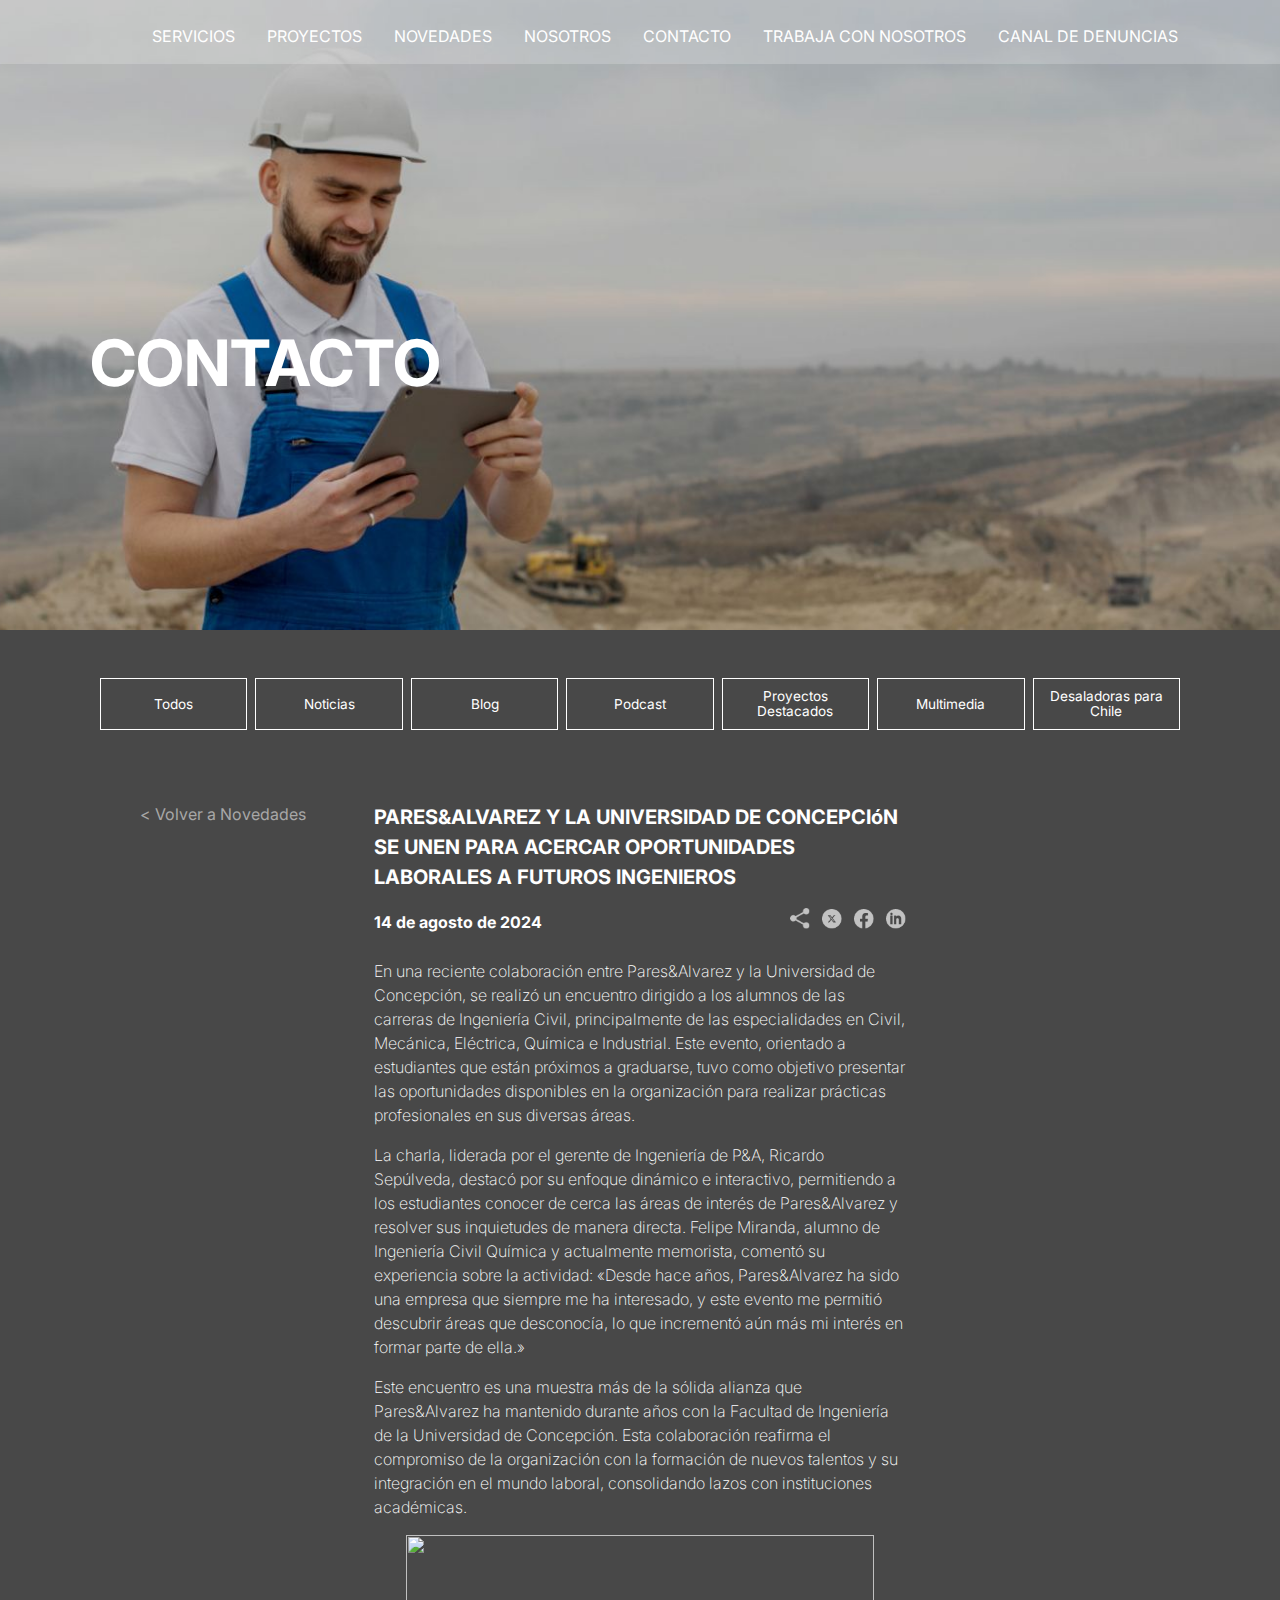
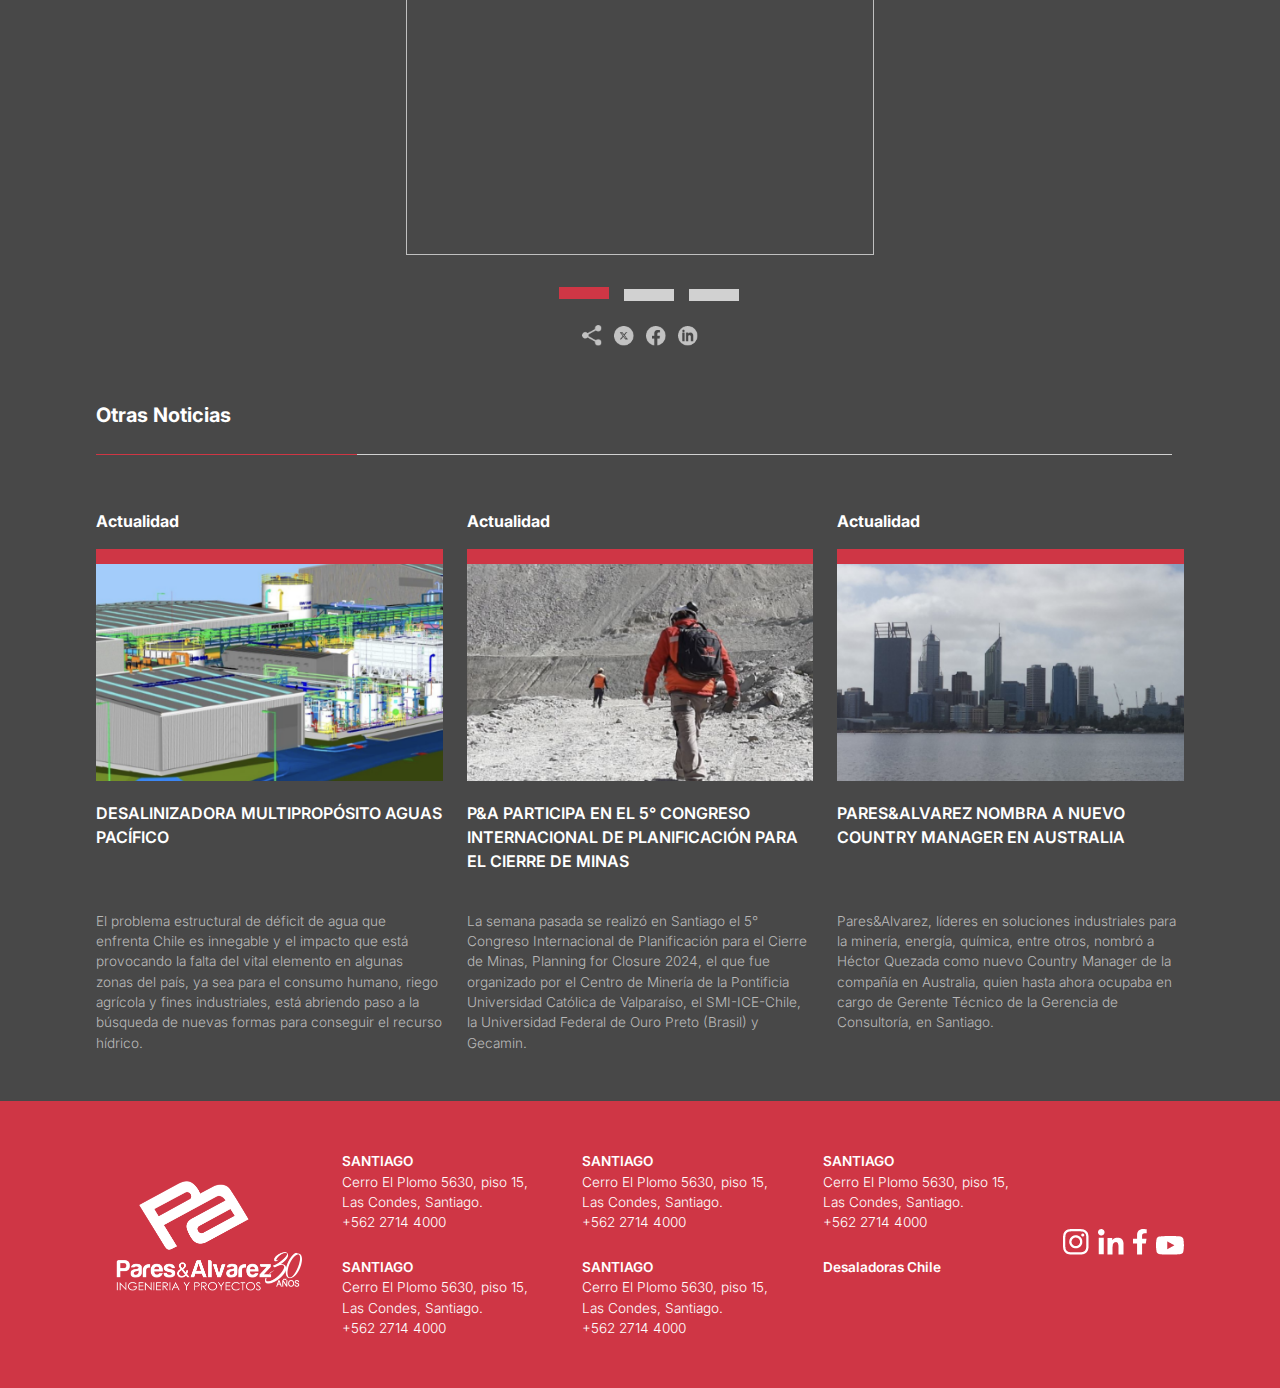
==== contacto.html @ e7b86f05 "first commit" ====
<!DOCTYPE html>
<html lang="en">
<head>
	<meta charset="UTF-8">
	<meta name="viewport" content="width=device-width, initial-scale=1.0">
	<link rel="stylesheet" href="css/bulma.min.css" />
	<link rel="stylesheet" href="css/main.css" />
	<link rel="stylesheet" href="css/menu.css" />
	<link rel="stylesheet" href="css/fontawesome/css/all.min.css" media="all"/>
	<link rel="stylesheet" href="js/slick/slick.min.css" />
	<link rel="preconnect" href="https://fonts.googleapis.com">
	<link rel="preconnect" href="https://fonts.gstatic.com" crossorigin>
	<link href="https://fonts.googleapis.com/css2?family=Inter:ital,opsz,wght@0,14..32,100..900;1,14..32,100..900&display=swap" rel="stylesheet">

	<script type="text/javascript" src="js/jquery-3.6.0.min.js"></script>
	<script type="text/javascript" src="js/main.js"></script>
	<script type="text/javascript" src="js/slick/slick.min.js"></script>
	<title>Pares&Alvarez</title>

</head>
<body>
	<header class="cabecera-sitio pt-4 pb-2">
		<div class="wrapper">
			<div class="columns is-vcentered is-mobile">
				<div class="column logo">
					<a href="">
						<img src="img/logo-header.png" alt="">
					</a>
				</div>
				<div class="column menu-rrss is-narrow">
					<div class="columns is-vcentered is-mobile">
						<div class="column menu">
							<nav>
								<ul>
									<li><a href="servicios.html">servicios</a></li>
									<li><a href="proyectos.html">proyectos</a></li>
									<li><a href="novedades.html">novedades</a></li>
									<li><a href="nosotros.html">nosotros</a></li>
									<li><a href="contacto.html">contacto</a></li>
									<li><a href="https://webmail.pyaing.cl/intranet/cv.php">trabaja con nosotros</a></li>
									<li><a href="https://denuncias.pya.cl/">canal de denuncias</a></li>
								</ul>
							</nav>
						</div>
						<div class="column rrss is-narrow">
							<a href=""></a>
						</div>
						<div class="column is-narrow is-hidden-tablet">
							<a href="" class="btn-movil">
								<i class="fa-solid fa-bars primero"></i>
							</a>
						</div>
					</div>
				</div>
			</div>
		</div>
	</header>
	<div id="banner-interior"  style="background: url(img/banner-novedades.jpg) center center / cover no-repeat;">		
		<p class="titulo-banner-interior has-text-white has-text-weight-bold">CONTACTO</p>
	</div>
	<div class="servicios pt-6">
		<div class="wrap">
			<div class="columns is-multiline is-mobile iconos-home mx-0 is-justify-content-center">
				<div class="column is-6-mobile px-1" align="center">
					<a href="">
						<div class="columns is-multiline is-mobile is-gapless contenedor-categoria is-centered is-vcentered" align="center">
							<div class="column is-12-tablet is-10-mobile">
								<p >Todos</p>						
							</div>
						</div>
					</a>
				</div>
				<div class="column is-6-mobile px-1" align="center">
					<a href="">
						<div class="columns is-multiline is-mobile is-gapless contenedor-categoria is-centered is-vcentered" align="center">
							<div class="column is-12-tablet is-10-mobile">
								<p >Noticias</p>						
							</div>
						</div>
					</a>
				</div>
				<div class="column is-6-mobile px-1" align="center">
					<a href="">
						<div class="columns is-multiline is-mobile is-gapless contenedor-categoria is-centered is-vcentered" align="center">
							<div class="column is-12-tablet is-10-mobile">
								<p >Blog</p>						
							</div>
						</div>
					</a>
				</div>
				<div class="column is-6-mobile px-1" align="center">
					<a href="">
						<div class="columns is-multiline is-mobile is-gapless contenedor-categoria is-centered is-vcentered" align="center">
							<div class="column is-12-tablet is-10-mobile">
								<p >Podcast</p>						
							</div>
						</div>
					</a>
				</div>
				<div class="column is-6-mobile px-1" align="center">
					<a href="">
						<div class="columns is-multiline is-mobile is-gapless contenedor-categoria is-centered is-vcentered" align="center">
							<div class="column is-12-tablet is-10-mobile">
								<p >Proyectos Destacados</p>						
							</div>
						</div>	
					</a>
				</div>
				<div class="column is-6-mobile px-1" align="center">
					<a href="">
						<div class="columns is-multiline is-mobile is-gapless contenedor-categoria is-centered is-vcentered" align="center">
							<div class="column is-12-tablet is-10-mobile">
								<p >Multimedia</p>						
							</div>
						</div>
					</a>
				</div>
				<div class="column is-6-mobile px-1" align="center">
					<a href="">
						<div class="columns is-multiline is-mobile is-gapless contenedor-categoria is-centered is-vcentered" align="center">
							<div class="column is-12-tablet is-10-mobile">
								<p >Desaladoras para Chile</p>						
							</div>
						</div>
					</a>
				</div>			
			</div>
			<div class="columns is-multiline mt-6">
				<div class="column is-3 has-text-centered has-text-left-mobile">
					<a class="volver" href="novedades.html">< Volver a Novedades</a>
				</div>
				<div class="column is-6">
					<h1 class="titulo-novedad has-text-white is-size-5 mb-4 has-text-weight-bold">
						PARES&ALVAREZ Y LA UNIVERSIDAD DE CONCEPCIóN SE UNEN PARA ACERCAR OPORTUNIDADES LABORALES A FUTUROS INGENIEROS
					</h1>
					<div class="columns is-mobile is-vcentered">
						<div class="column">
							<p class="fecha has-text-white has-text-weight-bold">14 de agosto de 2024</p>
						</div>
						<div class="column compartir" align="right">
							<img src="img/compartir.png" alt="">
							<a href="" class="pl-2"><img src="img/compartir-x.png" alt=""></a>
							<a href="" class="pl-2"><img src="img/compartir-face.png" alt=""></a>
							<a href="" class="pl-2"><img src="img/compartir-in.png" alt=""></a>
						</div>
					</div>
					<div class="content interior-nota">
						<p>
							En una reciente colaboración entre Pares&Alvarez y la Universidad de Concepción, se realizó un encuentro dirigido a los alumnos de las carreras de Ingeniería Civil, principalmente de las especialidades en Civil, Mecánica, Eléctrica, Química e Industrial. Este evento, orientado a estudiantes que están próximos a graduarse, tuvo como objetivo presentar las oportunidades disponibles en la organización para realizar prácticas profesionales en sus diversas áreas.
						</p>
						<p>
							La charla, liderada por el gerente de Ingeniería de P&A, Ricardo Sepúlveda, destacó por su enfoque dinámico e interactivo, permitiendo a los estudiantes conocer de cerca las áreas de interés de Pares&Alvarez y resolver sus inquietudes de manera directa. Felipe Miranda, alumno de Ingeniería Civil Química y actualmente memorista, comentó su experiencia sobre la actividad: «Desde hace años, Pares&Alvarez ha sido una empresa que siempre me ha interesado, y este evento me permitió descubrir áreas que desconocía, lo que incrementó aún más mi interés en formar parte de ella.»

						</p>
						<p>
							Este encuentro es una muestra más de la sólida alianza que Pares&Alvarez ha mantenido durante años con la Facultad de Ingeniería de la Universidad de Concepción. Esta colaboración reafirma el compromiso de la organización con la formación de nuevos talentos y su integración en el mundo laboral, consolidando lazos con instituciones académicas.
						</p>
						<div class="galeria is-relative">
							<div class="slider-galeria">
								<div class="item">
									<figure class="image is-5by3">
									  <img src="https://bulma.io/assets/images/placeholders/256x256.png" />
									</figure>
								</div>
								<div class="item">
									<figure class="image is-5by3">
									  <img src="https://bulma.io/assets/images/placeholders/256x256.png" />
									</figure>
								</div>
								<div class="item">
									<figure class="image is-5by3">
									  <img src="https://bulma.io/assets/images/placeholders/256x256.png" />
									</figure>
								</div>
							</div>
							<div class="dots rectangular"></div>
						</div>
					</div>
					<div class="columns is-centered">
						<div class="column compartir" align="center">
							<img src="img/compartir.png" alt="">
							<a href="" class="pl-2"><img src="img/compartir-x.png" alt=""></a>
							<a href="" class="pl-2"><img src="img/compartir-face.png" alt=""></a>
							<a href="" class="pl-2"><img src="img/compartir-in.png" alt=""></a>
						</div>
					</div>				
				</div>
			</div>
			<p class="has-text-weight-bold is-size-5 pt-5 has-text-white">Otras Noticias</p>
			<img class="pt-5 pb-6" src="img/linea1.png" alt="">
			<div class="columns is-multiline">
				<div class="column is-4 mb-6">
					<p class="categoría has-text-white has-text-weight-bold">Actualidad</p>
					<a href="interior-noticia.html">
					<div class="img-novedad mt-4">
						<div class="linea"></div>
						<figure class="image is-3by2">
						  <img src="img/nota1.png" />
						</figure>
					</div>
					<p class="titulo-novedad">
						DESALINIZADORA MULTIPROPÓSITO AGUAS PACíFICO
					</p>
					<div class="content extracto">
						<p>
							El problema estructural de déficit de agua que enfrenta Chile es innegable y el impacto que está provocando la falta del vital elemento en algunas zonas del país, ya sea para el consumo humano, riego agrícola y fines industriales, está abriendo paso a la búsqueda de nuevas formas para conseguir el recurso hídrico.
						</p>
					</div>
					</a>
				</div>	
				<div class="column is-4 mb-6">
					<p class="categoría has-text-white has-text-weight-bold">Actualidad</p>
					<a href="interior-noticia.html">
					<div class="img-novedad mt-4">
						<div class="linea"></div>
						<figure class="image is-3by2">
						  <img src="img/nota2.png" />
						</figure>
					</div>
					<p class="titulo-novedad">
						P&A PARTICIPA EN EL 5° CONGRESO INTERNACIONAL DE PLANIFICACIóN PARA EL CIERRE DE MINAS
					</p>
					<div class="content extracto">
						<p>
							La semana pasada se realizó en Santiago el 5° Congreso Internacional de Planificación para el Cierre de Minas, Planning for Closure 2024, el que fue organizado por el Centro de Minería de la Pontificia Universidad Católica de Valparaíso, el SMI-ICE-Chile, la Universidad Federal de Ouro Preto (Brasil) y Gecamin.
						</p>
					</div>
					</a>
				</div>
				<div class="column is-4 mb-6">
					<p class="categoría has-text-white has-text-weight-bold">Actualidad</p>
					<a href="interior-noticia.html">
					<div class="img-novedad mt-4">
						<div class="linea"></div>
						<figure class="image is-3by2">
						  <img src="img/nota3.png" />
						</figure>
					</div>
					<p class="titulo-novedad">
						PARES&ALVAREZ NOMBRA A NUEVO COUNTRY MANAGER EN AUSTRALIA
					</p>
					<div class="content extracto">
						<p>
							Pares&Alvarez, líderes en soluciones industriales para la minería, energía, química, entre otros, nombró a Héctor Quezada como nuevo Country Manager de la compañía en Australia, quien hasta ahora ocupaba en cargo de Gerente Técnico de la Gerencia de Consultoría, en Santiago.
						</p>
					</div>
					</a>
				</div>		
			</div>						
		</div>
	</div>

	<footer>
		<div class="wrapper">
			<div class="columns is-multiline is-vcentered">
				<div class="column is-narrow" align="center">
					<img src="img/logo-footer.png" alt="">
				</div>
				<div class="column">
					<div class="columns is-multiline">
						<div class="column is-4">
							<p class="ciudad has-text-white">SANTIAGO</p>
							<p class="direccion"><a href="" class="has-text-white">Cerro El Plomo 5630, piso 15, <br>Las Condes, Santiago.</a></p>
							<p class="contacto"><a href="" class="has-text-white">+562 2714 4000</a></p>
						</div>
						<div class="column is-4">
							<p class="ciudad has-text-white">SANTIAGO</p>
							<p class="direccion"><a href="" class="has-text-white">Cerro El Plomo 5630, piso 15, <br>Las Condes, Santiago.</a></p>
							<p class="contacto"><a href="" class="has-text-white">+562 2714 4000</a></p>
						</div>
						<div class="column is-4">
							<p class="ciudad has-text-white">SANTIAGO</p>
							<p class="direccion"><a href="" class="has-text-white">Cerro El Plomo 5630, piso 15, <br>Las Condes, Santiago.</a></p>
							<p class="contacto"><a href="" class="has-text-white">+562 2714 4000</a></p>
						</div>
						<div class="column is-4">
							<p class="ciudad has-text-white">SANTIAGO</p>
							<p class="direccion"><a href="" class="has-text-white">Cerro El Plomo 5630, piso 15, <br>Las Condes, Santiago.</a></p>
							<p class="contacto"><a href="" class="has-text-white">+562 2714 4000</a></p>
						</div>
						<div class="column is-4">
							<p class="ciudad has-text-white">SANTIAGO</p>
							<p class="direccion"><a href="" class="has-text-white">Cerro El Plomo 5630, piso 15, <br>Las Condes, Santiago.</a></p>
							<p class="contacto"><a href="" class="has-text-white">+562 2714 4000</a></p>
						</div>
						<div class="column is-4">
							<p class="ciudad has-text-white">Desaladoras Chile</p>

						</div>
					</div>
				</div>
				<div class="column is-narrow redes" align="center">
					<a href=""><img src="img/instagram.png" alt=""></a>
					<a href=""><img src="img/linkedin.png" alt=""></a>
					<a href=""><img src="img/facebook.png" alt=""></a>
					<a href=""><img src="img/youtube.png" alt=""></a>
				</div>
			</div>
		</div>
	</footer>
</body>
</html>
---- css/main.css ----
:root {
    --primary-color: #cf3645;
    --secondary-color: #2ecc71;
    --accent-color: #e74c3c;
    --text-color: #707070;
}
*{
    padding: 0;
    margin: 0;
    text-decoration: none;
    list-style: none;
    box-sizing: border-box;
    font-family: "Inter", system-ui;
    color: var(--text-color );
}
body{
    width: 100%;
    max-width: 1920px;
    margin: 0 auto;
    background: #484848;
}
@font-face{
    font-family: dklong;
    src: url(../font/DKLongreach.otf);
}
@font-face{
    font-family: todayshop;
    src: url(../font/TodaySHOP-Bold.otf);
}
.rojo{
    color: var(--primary-color);
}
.dklong{
    font-family: dklong;
}
.today{
    font-family: todayshop;
}
.banner-home{
    height: 100vh;
}
.slider-banner{
    position: absolute;
    top: 50%;
    left: 6%;
    transform: translate(0%,-50%);
}
.contenido-banner{
    width: 90%;
    max-width: 900px;
}
.titulo-banner{
    color: #FFF;
    font-family: "Inter", system-ui;
    font-size: 3em;
    font-style: normal;
    font-weight: 700;
    line-height: 48px;
}
.subtitulo-banner{
    color: #ffffff;
    font-family: "Inter", system-ui;
    font-size: 1.2em;
    font-style: normal;
    font-weight: 300;
    strong{
        color: #fff;
    }
}
.btn-vermas{
    display: flex;
    width: 240px;
    padding: 12px;
    flex-direction: column;
    justify-content: center;
    align-items: center;
    color: #fff;
    border: 1px solid #fff;
    text-transform: uppercase;
    font-weight: 600;
    transition: background 0.3s ease;
}
.btn-vermas:hover{
    color: #fff;
    background: #ff1915;
    border: none;
}
.slick-dots {
    text-align: center;
    display: flex !important;
    align-items: center;
    justify-content: center;
    position: absolute;
    bottom: 5%;
    left:50%;
    transform: translate(0,-50%);
}
.slick-dots li {
    margin-right: 15px;
}
.slick-dots li button {
    background: none;
    border: 1px solid #FFF;
    font-size: 0;
    line-height: 0;
    width: 12px;
    height: 12px;
    padding: 0;
    border-radius: 50%;
    outline: none;
    display: block;
    cursor: pointer;
}
.slick-dots li.slick-active button {
    background: #FFF;
}
.contenido-home{
    padding: 100px 0;
}
.contenido-home p,
.contenido-home h2{
    color: #ffffff;
    font-size: 1.3em;
    font-weight: 300;
    line-height: 35px;
}
.contenido-home h2 strong{
    color: #ffffff !important;
    font-weight: 500;
}
.wrap{
    width: 85%;
    margin: 0 auto;
}
.bg-sello{
    background: #ffffff;
    transition: background 0.5s ease;
}
.bg-sello:hover{
    background: rgb(212, 69, 87);
    p{
        color: #ffffff;
    }
}
.cuadro-indicador{
    background:var(--primary-color);
/*    height: 350px;*/
    display: grid;
    place-items: center;
    padding: 25%;
    transition: background 0.5s ease;
}
.cuadro-indicador:hover{
    background: #ba2d3b;
}
.cuadro-indicador p, 
.cuadro-indicador span{
    line-height: 20px;
}
.titulo-seccion{
    color: #ffffff;
    font-weight: 600;
}
.img-novedad{
    position: relative;
    overflow: hidden;    
}
.img-novedad figure img{
    transition: transform 0.3s ease;
}
.img-novedad .linea {
    position: absolute;
    top: 0;
    left: 0;
    width: 100%;
    height: 15px;
    background-color: var(--primary-color);
    transition: height 0.3s ease;
    z-index: 1;
}

.img-novedad:hover{ 
    .linea {
        height: 25px; /* Aumenta el alto de la línea en 5px al hacer hover */
    }    
}
.img-novedad:hover figure img{
        transform: scale(1.1);
}
figure img{
    object-fit: cover;
}
p.titulo-novedad{
    color: #ffffff;
    text-transform: uppercase;
    margin: 20px 0;
    font-weight: 600;
}
.extracto p{
    color: #B9B9B9;
    font-weight: 300;
    font-size: 0.85em;
}
footer{
    background: var(--primary-color);
/*    margin-top: 60px;*/

    .wrapper{
        padding: 50px 0;
    }
}
.rectangular .slick-dots{
    bottom: unset;
    left: unset;
    transform: unset;
    position: relative;
    margin-top: 30px;
}
.rectangular .slick-dots li button {
    background:#D1D1D1;
    border-radius: 0%;
    width: 50px;
    border: none;
}
.rectangular .slick-dots li.slick-active button {
    background: var(--primary-color);
}
footer p{
    font-size: 0.85em;
    font-weight: 300;
}
footer p.ciudad{
    font-weight: 600;
}
footer .redes a:not(:last-child){
    padding-right: 5px;
}
.titulo-banner-interior {
    position: absolute;
    top: 50%;
    left: 7%;
    font-size: 4em;
}
#banner-interior {
    position: relative;
    height: 70vh;
    /* min-height: 700px; */
    background-position: center !important;
    background-size: cover !important;
    background-repeat: no-repeat !important;
}
.contenedor-cuadro-servicio {
    width: 180px;
    max-width: 100%;
    padding: 10px;
    background:var(--primary-color);
    transition: background 0.3s ease;
    p{
        color: #ffffff !important;
        font-size: 0.85em;
        line-height: 15px;
    }
}
.contenedor-categoria {
    max-width: 100%;
    padding: 10px;
    border:1px solid #ffffff;    
    transition: background 0.3s ease;
    min-height:50px;
    p{
        color: #ffffff !important;
        font-size: 0.85em;
        line-height: 15px;
    }
}
.contenedor-categoria:hover,
.contenedor-categoria.active{
    border:none;
    background:var(--primary-color);
}
.contenido-servicio p{
    color: #ffffff;
}

.contenedor-cuadro-servicio:hover,
.contenedor-cuadro-servicio.active {
    background:#95333c;
}
/* Estilos para el botón */
.btn-cotiza {
  max-width: 100%;
    width: 600px;
    display: inline-block;
    padding: 25px 30px;
    border: 1px solid white;
    border-radius: 50px;
    background-color: transparent;
    color: white;
    font-weight: bold;
    text-align: center;
    text-decoration: none;
    transition: all 0.3s ease;
}

.btn-cotiza:hover {
  background-color: white; 
  color: black;
}
.interior-nota p,
.interior-nota ul,
.interior-nota ol{
    font-weight: 200;
}
.interior-nota p,
.interior-nota strong{
    color: #ffffff;
}
a.volver{
    color: #A7A7A7;
}
.compartir img{
    max-width: 20px;
}
a.grid__item{
    width: 100%;
}
.grid__item {
 align-items: center;
 justify-content: center;
 color: inherit;
 text-decoration: none;
 padding:0 4px;
 }
 .grid__description.active {
 max-height: 100%;
 }
 .grid__description {
 max-height: 0;
 overflow: hidden;
 /*   background: #aaa; */
 width:100%;
 
 }
 .cuadro-gris{
    background: #717171 ;
    min-height: 200px;
 }
@media (max-width: 768px) {
  .btn-cotiza {
    font-size: 14px;
  }
}

@media (max-width: 480px) {
  .btn-cotiza {
    font-size: 12px;
  }
}
@media screen and (min-width: 48em) {
    .grid {
    display: grid;
    grid-template-areas:
    "item item item"
    "desc desc desc";
    grid-template-columns: 1fr 1fr 1fr;
    }
    .grid__description {
    grid-area: desc;
    }               
}
---- css/menu.css ----
header.cabecera-sitio {

    position: absolute;
    top: 0;
    left: 0;
    width: 100%;
    z-index: 99;
    transition: background 0.5s ease;
}
header.cabecera-sitio:hover{
        background: rgba(255, 255, 255, 0.2);
}
.wrapper {
    padding: 0 1em;
    max-width: 85%;
    margin: 0 auto;
}
.cabecera-sitio .menus {
    padding: 1em 0
}

.cabecera-sitio .menu {
    justify-content: left;
    font-size: 1em
}

.cabecera-sitio .menu.menu-right {
    text-align: right
}

.cabecera-sitio .menu.menu-right ul {
    width: 100%;
    justify-content: right
}

.cabecera-sitio .menu ul {
    display: flex;
    flex-wrap: wrap
}

.cabecera-sitio .menu li {
    padding: 0 .5em
}

.cabecera-sitio .menu li a {
    color: #fff;
    display: block;
    padding: .5em;
    text-transform: uppercase;
    font-family: Inter;
    font-size: 1em;

}

.cabecera-sitio .menu-top .icon {
    position: relative
}

.cabecera-sitio .menu-top .icon .tag {
    padding: 0;
    width: 20px;
    height: 20px;
    position: absolute;
    top: -10px;
    left: 10px;
    color: #fff;
    font-size: .7em
}

.cabecera-sitio .btn-movil {
    margin-top: -5px;
    display: block;
    width: 40px;
    height: 40px;
    line-height: 40px;
    text-align: center;
    padding: 0;
    display: flex;
    align-items: center;
    justify-content: center;
    color: #fff;
}

.cabecera-sitio .btn-movil i {
    font-size: 2em;
    display: inline-block;
    color:#ffffff !important;
}
ul.sub-menu {
    flex-direction: column;
    position: absolute;
    background: #196cac;
    z-index: 99;
    display: none !important;
    width:250px;
    border-radius:5px;
}
ul.menu li:last-child .sub-menu {
    right:0;
}
ul.sub-menu li a {
    font-size:0.9rem !important;
}
/* li.menu-item-has-children:hover > ul.sub-menu {
    display: block !important;
} */
.menu-item-has-children > a::after {
    border-style: solid;
    border-width: 0.15em 0.15em 0 0;
    content: '';
    display: inline-block;
    height: 0.45em;
    left: 0.35em;
    position: relative;
    top: 0.15em;
    vertical-align: middle;
    width: 0.45em;
    top: -1px;
    transform: rotate(135deg);
}
@media(max-width: 768px) {

    ul.sub-menu {
        display: block !important;
        position: relative;
        width:100%;
        background:#0e426a;
        border-radius:0;
    }
    ul.sub-menu.active{
        display:block !important;
    }
    ul.sub-menu li a {
        padding: 0.5em 1em !important;
    }
    
    header .menu {
        display: none
    }

    header .menu.active {
        display: block;
        position: absolute;
        padding: 0;
        top: 100%;
        width: 100%;
        left: 0;
        background: #3c3c3c;
        z-index: 9999
    }

    header .menu.active ul {
        flex-direction: column
    }

    header .menu.active ul li {
        padding: 0
    }

    header .menu.active ul li a {
        padding: 1em;
        background: #3c3c3c;
        color: #fff
    }

    header .menu.active ul li a:hover {
        opacity: 1
    }

    .cabecera-sitio .logo img {
        max-width: 100px !important;
    }
}
@media (min-width: 1024px){
    li.menu-item-has-children:hover > ul.sub-menu {
    display: block !important;
}
}
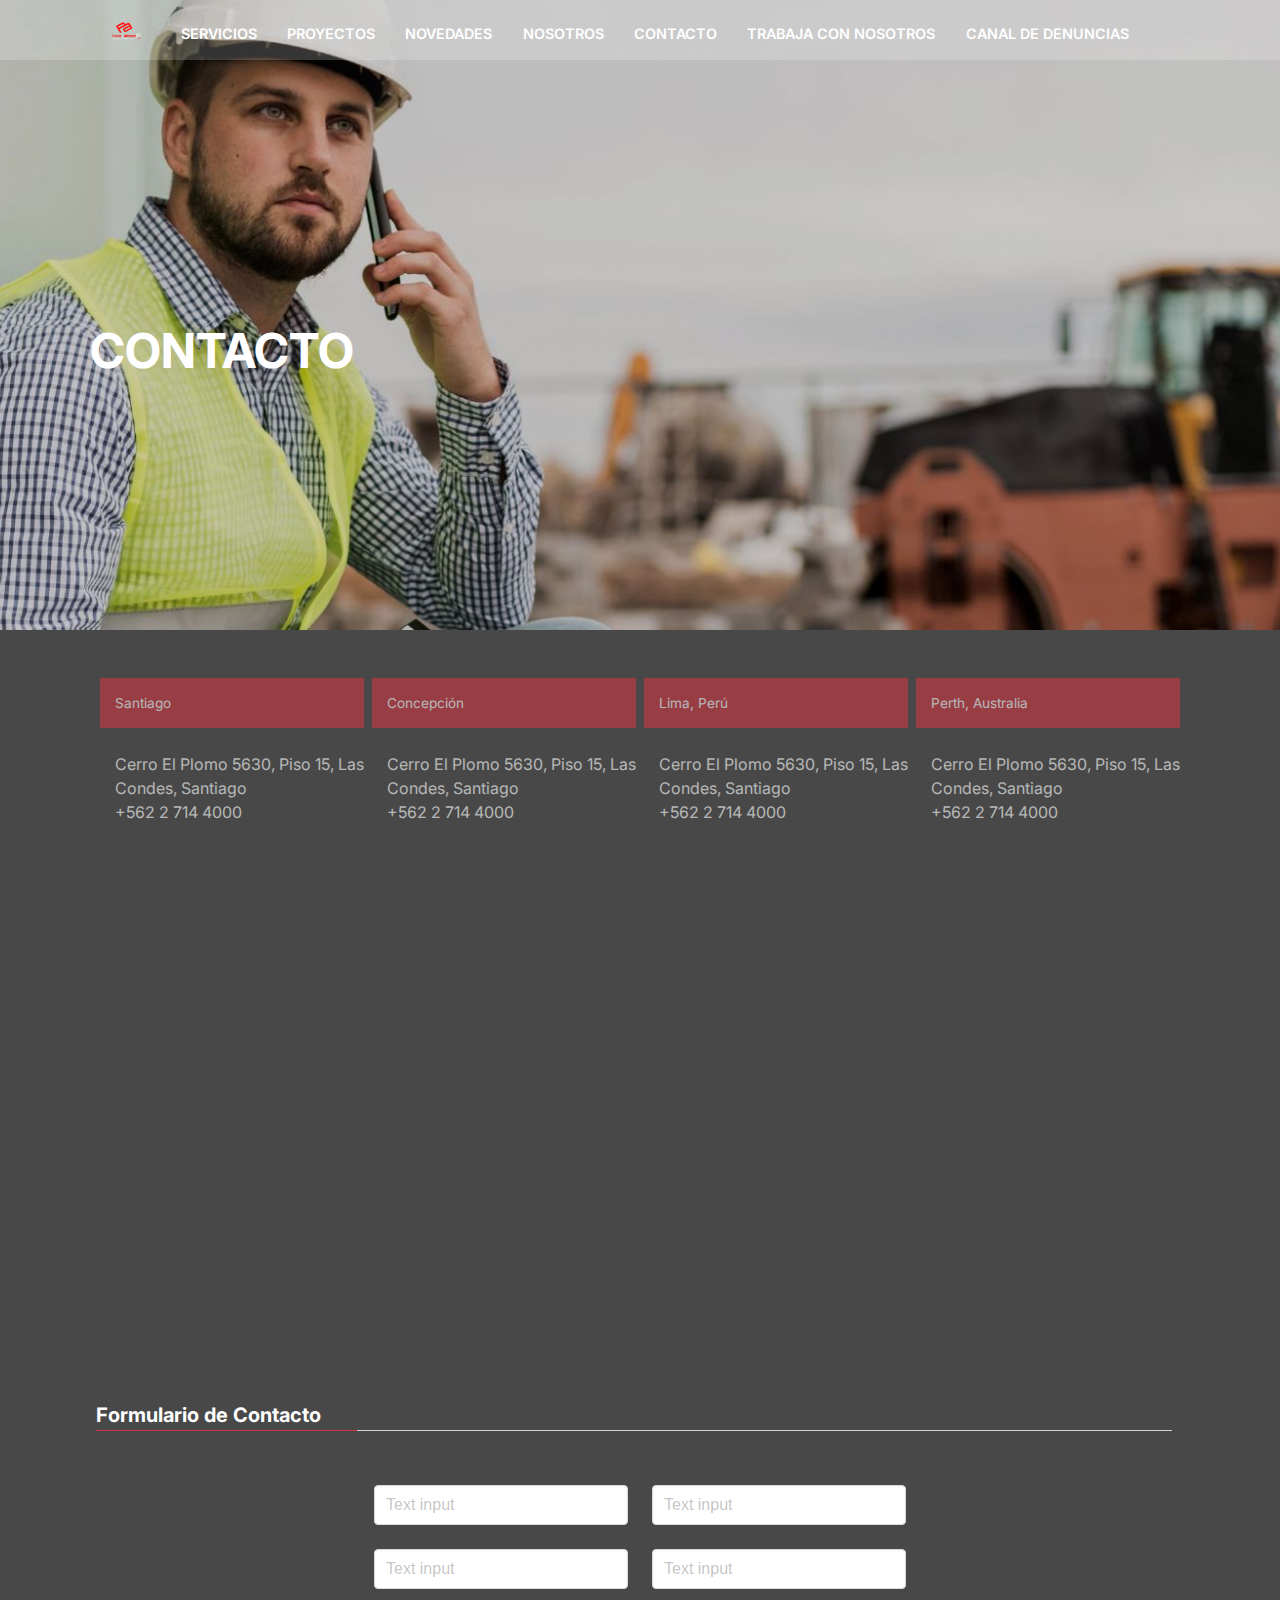
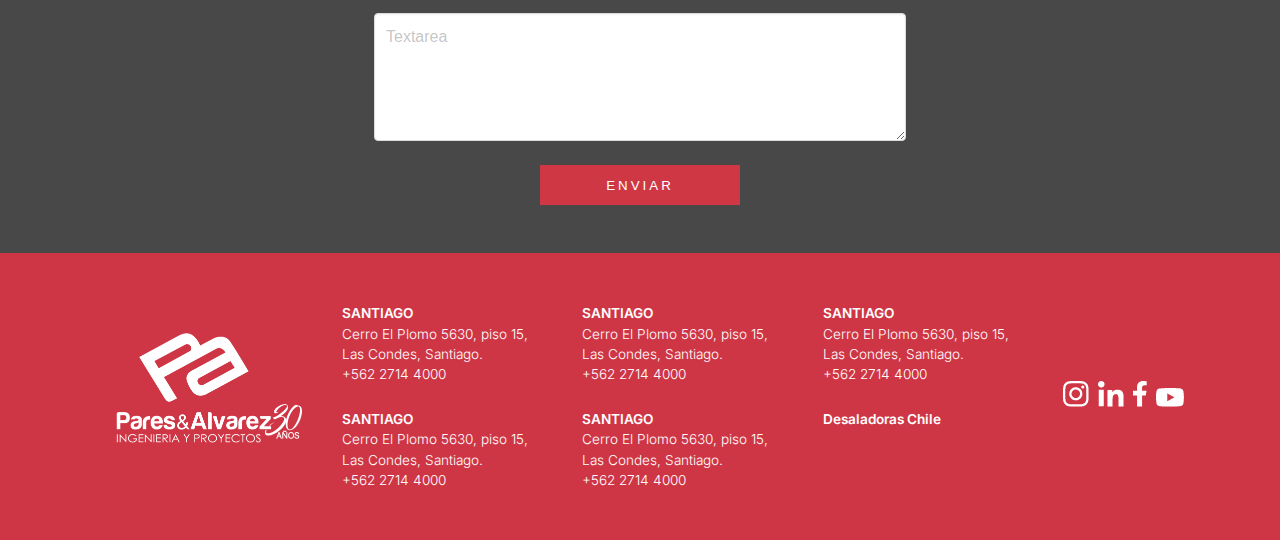
==== commit 8914690a: "actualizacion 02-10" ====
--- a/contacto.html
+++ b/contacto.html
@@ -55,198 +55,119 @@
 			</div>
 		</div>
 	</header>
-	<div id="banner-interior"  style="background: url(img/banner-novedades.jpg) center center / cover no-repeat;">		
+	<div id="banner-interior"  style="background: url(img/banner-contacto.jpg) center center / cover no-repeat;">		
 		<p class="titulo-banner-interior has-text-white has-text-weight-bold">CONTACTO</p>
 	</div>
-	<div class="servicios pt-6">
+	<div class="sucursales py-6">
 		<div class="wrap">
 			<div class="columns is-multiline is-mobile iconos-home mx-0 is-justify-content-center">
 				<div class="column is-6-mobile px-1" align="center">
-					<a href="">
-						<div class="columns is-multiline is-mobile is-gapless contenedor-categoria is-centered is-vcentered" align="center">
-							<div class="column is-12-tablet is-10-mobile">
-								<p >Todos</p>						
-							</div>
-						</div>
-					</a>
-				</div>
-				<div class="column is-6-mobile px-1" align="center">
-					<a href="">
-						<div class="columns is-multiline is-mobile is-gapless contenedor-categoria is-centered is-vcentered" align="center">
-							<div class="column is-12-tablet is-10-mobile">
-								<p >Noticias</p>						
-							</div>
-						</div>
-					</a>
-				</div>
-				<div class="column is-6-mobile px-1" align="center">
-					<a href="">
-						<div class="columns is-multiline is-mobile is-gapless contenedor-categoria is-centered is-vcentered" align="center">
-							<div class="column is-12-tablet is-10-mobile">
-								<p >Blog</p>						
-							</div>
-						</div>
-					</a>
-				</div>
-				<div class="column is-6-mobile px-1" align="center">
-					<a href="">
-						<div class="columns is-multiline is-mobile is-gapless contenedor-categoria is-centered is-vcentered" align="center">
-							<div class="column is-12-tablet is-10-mobile">
-								<p >Podcast</p>						
-							</div>
-						</div>
-					</a>
-				</div>
-				<div class="column is-6-mobile px-1" align="center">
-					<a href="">
-						<div class="columns is-multiline is-mobile is-gapless contenedor-categoria is-centered is-vcentered" align="center">
-							<div class="column is-12-tablet is-10-mobile">
-								<p >Proyectos Destacados</p>						
-							</div>
+					<a href="" class="sucursales">
+						<div class="columns is-multiline is-mobile is-gapless contenedor-sucursal is-centered is-vcentered" align="center">
+							<div class="column is-12-tablet is-10-mobile">
+								<p >Santiago</p>						
+							</div>
+						</div>
+						<div class="info-sucursal">
+							<p>Cerro El Plomo 5630, Piso 15, Las <br>Condes, Santiago</p>
+							<p>+562 2 714 4000</p>
 						</div>	
 					</a>
 				</div>
 				<div class="column is-6-mobile px-1" align="center">
-					<a href="">
-						<div class="columns is-multiline is-mobile is-gapless contenedor-categoria is-centered is-vcentered" align="center">
-							<div class="column is-12-tablet is-10-mobile">
-								<p >Multimedia</p>						
-							</div>
-						</div>
-					</a>
-				</div>
-				<div class="column is-6-mobile px-1" align="center">
-					<a href="">
-						<div class="columns is-multiline is-mobile is-gapless contenedor-categoria is-centered is-vcentered" align="center">
-							<div class="column is-12-tablet is-10-mobile">
-								<p >Desaladoras para Chile</p>						
-							</div>
-						</div>
+					<a href="" class="sucursales">
+						<div class="columns is-multiline is-mobile is-gapless contenedor-sucursal is-centered is-vcentered" align="center">
+							<div class="column is-12-tablet is-10-mobile">
+								<p >Concepción</p>						
+							</div>
+						</div>
+						<div class="info-sucursal">
+							<p>Cerro El Plomo 5630, Piso 15, Las <br>Condes, Santiago</p>
+							<p>+562 2 714 4000</p>
+						</div>						
+					</a>
+				</div>
+				<div class="column is-6-mobile px-1" align="center">
+					<a href="" class="sucursales">
+						<div class="columns is-multiline is-mobile is-gapless contenedor-sucursal is-centered is-vcentered" align="center">
+							<div class="column is-12-tablet is-10-mobile">
+								<p >Lima, Perú</p>						
+							</div>
+						</div>
+						<div class="info-sucursal">
+							<p>Cerro El Plomo 5630, Piso 15, Las <br>Condes, Santiago</p>
+							<p>+562 2 714 4000</p>
+						</div>	
+					</a>
+				</div>	
+				<div class="column is-6-mobile px-1" align="center">
+					<a href="" class="sucursales">
+						<div class="columns is-multiline is-mobile is-gapless contenedor-sucursal is-centered is-vcentered" align="center">
+							<div class="column is-12-tablet is-10-mobile">
+								<p >Perth, Australia</p>						
+							</div>
+						</div>
+						<div class="info-sucursal">
+							<p>Cerro El Plomo 5630, Piso 15, Las <br>Condes, Santiago</p>
+							<p>+562 2 714 4000</p>
+						</div>	
 					</a>
 				</div>			
+			</div>	
+			<div class="mapa py-5">
+				<iframe src="https://maps.google.com/maps?q=-33.405328270508136,-70.57435536076663&hl=es;z=14&amp;output=embed" width="100%" height="450" frameborder="0" style="border:0" allowfullscreen></iframe>
+			</div>	
+			<p class="has-text-weight-bold is-size-5 has-text-white mt-6">Formulario de Contacto</p>
+            <img class="mb-6" src="img/linea1.png" alt="">	
+			<div class="columns is-centered">
+				<div class="column is-6">
+					<div class="columns is-multiline is-centered">
+						<div class="column is-6">
+							<div class="field">
+								<div class="control">
+								  <input class="input" type="text" placeholder="Text input">
+								</div>
+							</div>
+						</div>
+						<div class="column is-6">
+							<div class="field">
+								<div class="control">
+								  <input class="input" type="text" placeholder="Text input">
+								</div>
+							</div>
+						</div>
+						<div class="column is-6">
+							<div class="field">
+								<div class="control">
+								  <input class="input" type="text" placeholder="Text input">
+								</div>
+							</div>
+						</div>
+						<div class="column is-6">
+							<div class="field">
+								<div class="control">
+								  <input class="input" type="text" placeholder="Text input">
+								</div>
+							</div>
+						</div>
+						<div class="column is-12">
+							<div class="field">
+								<div class="control">
+								  <textarea class="textarea" placeholder="Textarea"></textarea>
+								</div>
+							</div>
+						</div>
+						<div class="column is-6" align="center">
+							<div class="field">
+								<div class="control">
+									<input class="submit" type="submit" value="Enviar">
+								</div>
+							</div>
+						</div>
+					</div>
+				</div>
 			</div>
-			<div class="columns is-multiline mt-6">
-				<div class="column is-3 has-text-centered has-text-left-mobile">
-					<a class="volver" href="novedades.html">< Volver a Novedades</a>
-				</div>
-				<div class="column is-6">
-					<h1 class="titulo-novedad has-text-white is-size-5 mb-4 has-text-weight-bold">
-						PARES&ALVAREZ Y LA UNIVERSIDAD DE CONCEPCIóN SE UNEN PARA ACERCAR OPORTUNIDADES LABORALES A FUTUROS INGENIEROS
-					</h1>
-					<div class="columns is-mobile is-vcentered">
-						<div class="column">
-							<p class="fecha has-text-white has-text-weight-bold">14 de agosto de 2024</p>
-						</div>
-						<div class="column compartir" align="right">
-							<img src="img/compartir.png" alt="">
-							<a href="" class="pl-2"><img src="img/compartir-x.png" alt=""></a>
-							<a href="" class="pl-2"><img src="img/compartir-face.png" alt=""></a>
-							<a href="" class="pl-2"><img src="img/compartir-in.png" alt=""></a>
-						</div>
-					</div>
-					<div class="content interior-nota">
-						<p>
-							En una reciente colaboración entre Pares&Alvarez y la Universidad de Concepción, se realizó un encuentro dirigido a los alumnos de las carreras de Ingeniería Civil, principalmente de las especialidades en Civil, Mecánica, Eléctrica, Química e Industrial. Este evento, orientado a estudiantes que están próximos a graduarse, tuvo como objetivo presentar las oportunidades disponibles en la organización para realizar prácticas profesionales en sus diversas áreas.
-						</p>
-						<p>
-							La charla, liderada por el gerente de Ingeniería de P&A, Ricardo Sepúlveda, destacó por su enfoque dinámico e interactivo, permitiendo a los estudiantes conocer de cerca las áreas de interés de Pares&Alvarez y resolver sus inquietudes de manera directa. Felipe Miranda, alumno de Ingeniería Civil Química y actualmente memorista, comentó su experiencia sobre la actividad: «Desde hace años, Pares&Alvarez ha sido una empresa que siempre me ha interesado, y este evento me permitió descubrir áreas que desconocía, lo que incrementó aún más mi interés en formar parte de ella.»
-
-						</p>
-						<p>
-							Este encuentro es una muestra más de la sólida alianza que Pares&Alvarez ha mantenido durante años con la Facultad de Ingeniería de la Universidad de Concepción. Esta colaboración reafirma el compromiso de la organización con la formación de nuevos talentos y su integración en el mundo laboral, consolidando lazos con instituciones académicas.
-						</p>
-						<div class="galeria is-relative">
-							<div class="slider-galeria">
-								<div class="item">
-									<figure class="image is-5by3">
-									  <img src="https://bulma.io/assets/images/placeholders/256x256.png" />
-									</figure>
-								</div>
-								<div class="item">
-									<figure class="image is-5by3">
-									  <img src="https://bulma.io/assets/images/placeholders/256x256.png" />
-									</figure>
-								</div>
-								<div class="item">
-									<figure class="image is-5by3">
-									  <img src="https://bulma.io/assets/images/placeholders/256x256.png" />
-									</figure>
-								</div>
-							</div>
-							<div class="dots rectangular"></div>
-						</div>
-					</div>
-					<div class="columns is-centered">
-						<div class="column compartir" align="center">
-							<img src="img/compartir.png" alt="">
-							<a href="" class="pl-2"><img src="img/compartir-x.png" alt=""></a>
-							<a href="" class="pl-2"><img src="img/compartir-face.png" alt=""></a>
-							<a href="" class="pl-2"><img src="img/compartir-in.png" alt=""></a>
-						</div>
-					</div>				
-				</div>
-			</div>
-			<p class="has-text-weight-bold is-size-5 pt-5 has-text-white">Otras Noticias</p>
-			<img class="pt-5 pb-6" src="img/linea1.png" alt="">
-			<div class="columns is-multiline">
-				<div class="column is-4 mb-6">
-					<p class="categoría has-text-white has-text-weight-bold">Actualidad</p>
-					<a href="interior-noticia.html">
-					<div class="img-novedad mt-4">
-						<div class="linea"></div>
-						<figure class="image is-3by2">
-						  <img src="img/nota1.png" />
-						</figure>
-					</div>
-					<p class="titulo-novedad">
-						DESALINIZADORA MULTIPROPÓSITO AGUAS PACíFICO
-					</p>
-					<div class="content extracto">
-						<p>
-							El problema estructural de déficit de agua que enfrenta Chile es innegable y el impacto que está provocando la falta del vital elemento en algunas zonas del país, ya sea para el consumo humano, riego agrícola y fines industriales, está abriendo paso a la búsqueda de nuevas formas para conseguir el recurso hídrico.
-						</p>
-					</div>
-					</a>
-				</div>	
-				<div class="column is-4 mb-6">
-					<p class="categoría has-text-white has-text-weight-bold">Actualidad</p>
-					<a href="interior-noticia.html">
-					<div class="img-novedad mt-4">
-						<div class="linea"></div>
-						<figure class="image is-3by2">
-						  <img src="img/nota2.png" />
-						</figure>
-					</div>
-					<p class="titulo-novedad">
-						P&A PARTICIPA EN EL 5° CONGRESO INTERNACIONAL DE PLANIFICACIóN PARA EL CIERRE DE MINAS
-					</p>
-					<div class="content extracto">
-						<p>
-							La semana pasada se realizó en Santiago el 5° Congreso Internacional de Planificación para el Cierre de Minas, Planning for Closure 2024, el que fue organizado por el Centro de Minería de la Pontificia Universidad Católica de Valparaíso, el SMI-ICE-Chile, la Universidad Federal de Ouro Preto (Brasil) y Gecamin.
-						</p>
-					</div>
-					</a>
-				</div>
-				<div class="column is-4 mb-6">
-					<p class="categoría has-text-white has-text-weight-bold">Actualidad</p>
-					<a href="interior-noticia.html">
-					<div class="img-novedad mt-4">
-						<div class="linea"></div>
-						<figure class="image is-3by2">
-						  <img src="img/nota3.png" />
-						</figure>
-					</div>
-					<p class="titulo-novedad">
-						PARES&ALVAREZ NOMBRA A NUEVO COUNTRY MANAGER EN AUSTRALIA
-					</p>
-					<div class="content extracto">
-						<p>
-							Pares&Alvarez, líderes en soluciones industriales para la minería, energía, química, entre otros, nombró a Héctor Quezada como nuevo Country Manager de la compañía en Australia, quien hasta ahora ocupaba en cargo de Gerente Técnico de la Gerencia de Consultoría, en Santiago.
-						</p>
-					</div>
-					</a>
-				</div>		
-			</div>						
+					
 		</div>
 	</div>
 
--- a/css/main.css
+++ b/css/main.css
@@ -42,12 +42,13 @@
 .slider-banner{
     position: absolute;
     top: 50%;
-    left: 6%;
+    /* left: 6%; */
     transform: translate(0%,-50%);
 }
 .contenido-banner{
     width: 90%;
     max-width: 900px;
+    padding-left: 5% !important;
 }
 .titulo-banner{
     color: #FFF;
@@ -97,6 +98,7 @@
 }
 .slick-dots li {
     margin-right: 15px;
+    margin-bottom: 15px;
 }
 .slick-dots li button {
     background: none;
@@ -128,6 +130,11 @@
     color: #ffffff !important;
     font-weight: 500;
 }
+.contenido-nosotros p strong,
+.contenido-nosotros p{
+    color: #ffffff !important;
+    font-weight: 500;
+}
 .wrap{
     width: 85%;
     margin: 0 auto;
@@ -209,20 +216,24 @@
         padding: 50px 0;
     }
 }
-.rectangular .slick-dots{
+.rectangular .slick-dots,
+.slider-galeria .slick-dots{
     bottom: unset;
     left: unset;
     transform: unset;
     position: relative;
     margin-top: 30px;
-}
-.rectangular .slick-dots li button {
+    flex-wrap: wrap;
+}
+.rectangular .slick-dots li button,
+.slider-galeria .slick-dots li button {
     background:#D1D1D1;
     border-radius: 0%;
     width: 50px;
     border: none;
 }
-.rectangular .slick-dots li.slick-active button {
+.rectangular .slick-dots li.slick-active button,
+.slider-galeria .slick-dots li.slick-active button {
     background: var(--primary-color);
 }
 footer p{
@@ -239,7 +250,7 @@
     position: absolute;
     top: 50%;
     left: 7%;
-    font-size: 4em;
+    font-size: 3em;
 }
 #banner-interior {
     position: relative;
@@ -250,7 +261,8 @@
     background-repeat: no-repeat !important;
 }
 .contenedor-cuadro-servicio {
-    width: 180px;
+    position: relative;
+    width: 150px;
     max-width: 100%;
     padding: 10px;
     background:var(--primary-color);
@@ -285,6 +297,19 @@
 .contenedor-cuadro-servicio:hover,
 .contenedor-cuadro-servicio.active {
     background:#95333c;
+}
+.contenedor-cuadro-servicio.active::after {
+    transform: translate(-50%, 0);
+    content: '';
+    position: absolute;
+    bottom: -25px;
+    left: 50%;
+    width: 30px;
+    height: 15px;
+    background-image: url(../img/crevron.png);
+    background-size: contain;
+    background-repeat: no-repeat;
+    background-position: center;
 }
 /* Estilos para el botón */
 .btn-cotiza {
@@ -345,13 +370,95 @@
     background: #717171 ;
     min-height: 200px;
  }
+ .contenedor-persona{
+    background: #ffffff;
+        display: flex;
+        flex-direction: column;
+        justify-content: flex-end; /* Esto alinea el contenido (la imagen) al fondo del div */
+        height: 100%; /* Ajusta el tamaño según sea necesario */
+        transition: background 0.3s ease;
+ }
+ .contenedor-persona:hover,
+ .contenedor-persona.active{
+    background: #cf3646;
+ }
+ .contenedor-persona:hover img.fade{
+    opacity: 1;
+ }
+ .contenedor-persona img.fade{
+    opacity: 0.5;
+ }
+ .contenedor-ejecutivos{
+    background: #393939;
+ }
+ .contenedor-sucursal {
+    max-width: 100%;
+    padding: 15px;   
+    background: #cf3744;
+    transition: all 0.3s ease;
+    min-height:50px;
+    p{
+        color: #ffffff !important;
+        font-size: 0.85em;
+        line-height: 15px;
+        text-align: left;
+    }
+}
+a.sucursales{
+    opacity: 0.6;
+    .info-sucursal p{
+        color: #ffffff;
+        text-align: left;
+        padding-left: 15px;
+    }
+}
+a.sucursales:hover,
+a.sucursales.active{
+    opacity: 1;
+}
+input.submit{
+    letter-spacing: 3px;
+    background: #CF3744;
+    border: none;
+    color: #ffffff;
+    width: 100%;
+    max-width: 200px;
+    height: 40px;
+    text-transform: uppercase;
+    font-weight: 500;
+    transition: all 0.3s ease;
+}
+input.submit:hover{
+    background: #8c3f46;
+}
 @media (max-width: 768px) {
+    .contenido-home h2{
+        font-size: 1.1em;
+    }
+    .rectangular .slick-dots li button {
+        width: 25px;
+    }
+    .titulo-banner{
+        font-size: 2em;
+    }
+    .subtitulo-banner{
+        font-size: 1em;
+    }
   .btn-cotiza {
     font-size: 14px;
   }
+  .titulo-banner-interior {
+    font-size: 2em;
+}
 }
 
 @media (max-width: 480px) {
+    .cuadro-indicador{
+        padding: 20% 10%;
+    }
+    .cuadro-indicador p, .cuadro-indicador span {
+        line-height: 15px;
+    }
   .btn-cotiza {
     font-size: 12px;
   }
@@ -366,5 +473,21 @@
     }
     .grid__description {
     grid-area: desc;
-    }               
+    } 
+    .grid.directorio {
+        display: grid;
+        grid-template-areas:
+        "item item item item item"
+        "desc desc desc desc desc";
+        grid-template-columns: 1fr 1fr 1fr 1fr 1fr;
+
+        }   
+        .grid.ejecutivos {
+            display: grid;
+            grid-template-areas:
+            "item item item item"
+            "desc desc desc desc";
+            grid-template-columns: 1fr 1fr 1fr 1fr;
+    
+            }                 
 }--- a/css/menu.css
+++ b/css/menu.css
@@ -48,7 +48,8 @@
     padding: .5em;
     text-transform: uppercase;
     font-family: Inter;
-    font-size: 1em;
+    font-size: 0.9em;
+    font-weight: 600;
 
 }
 
